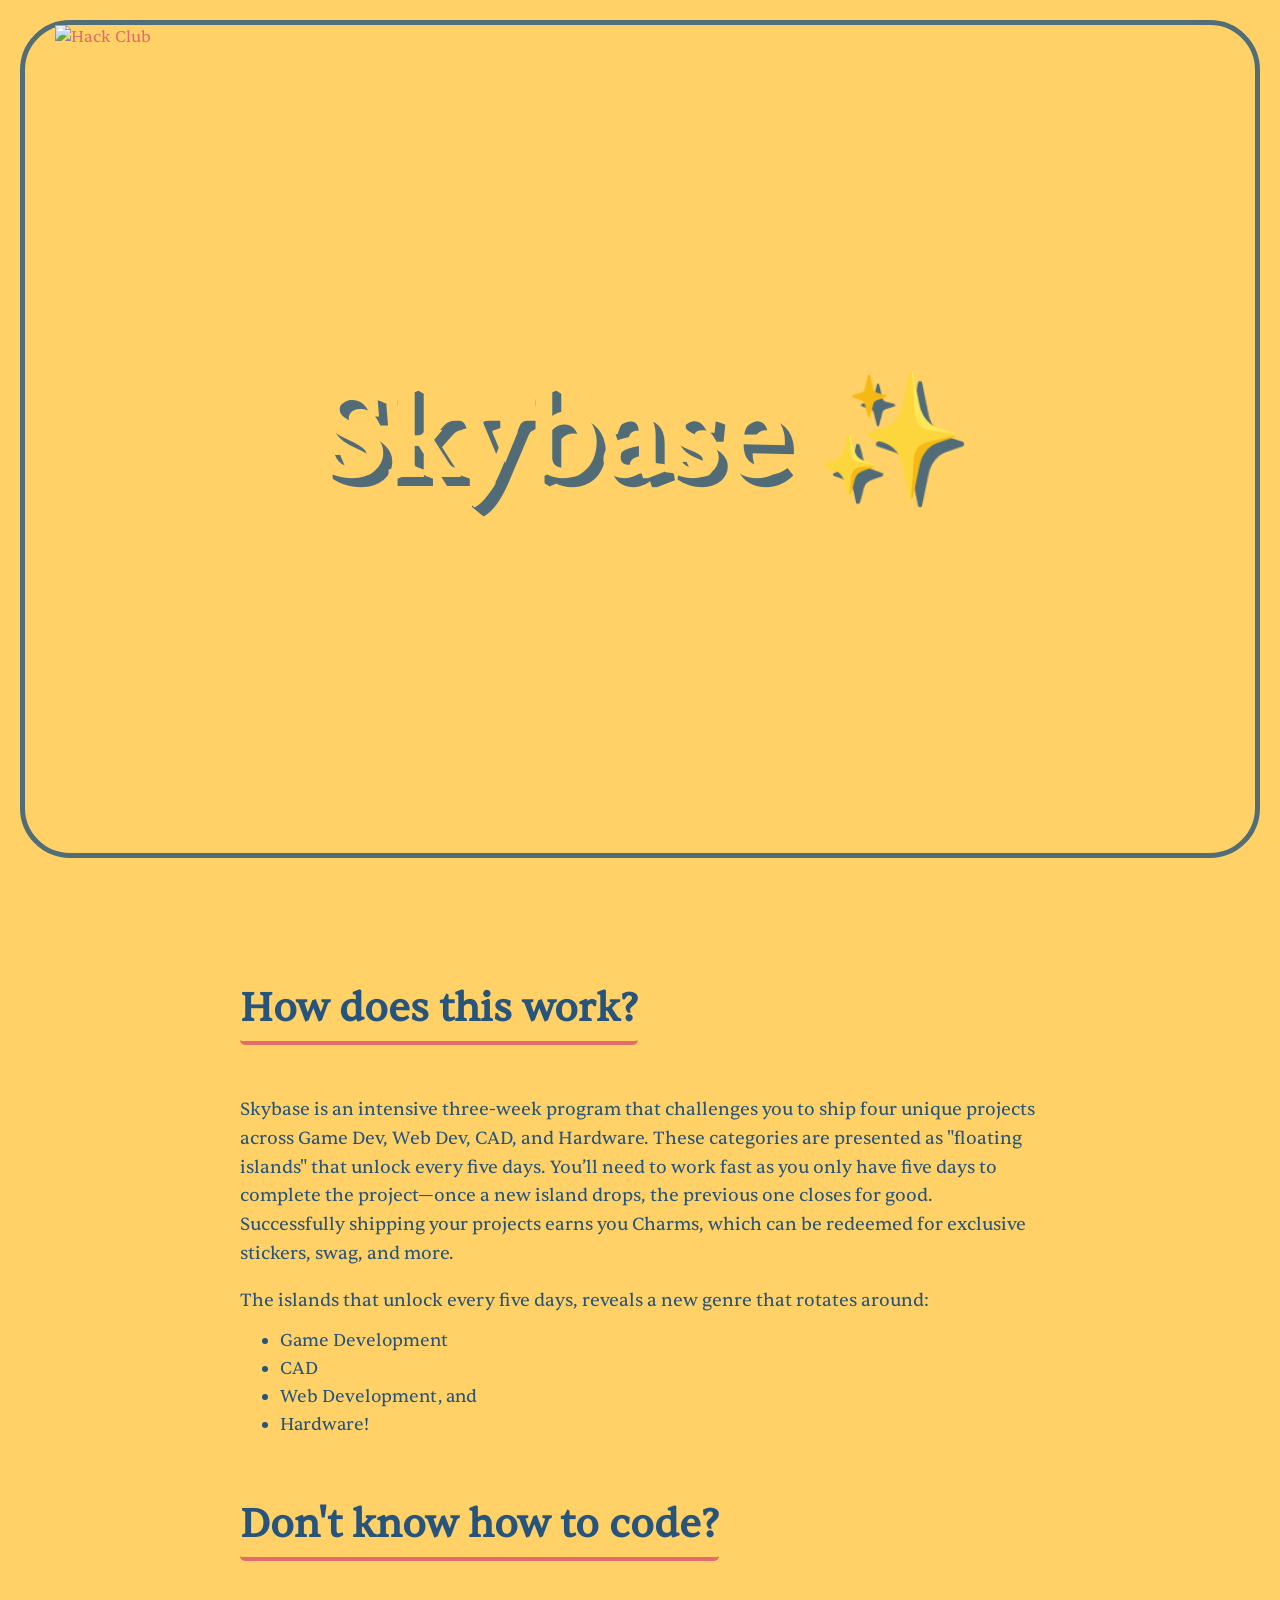
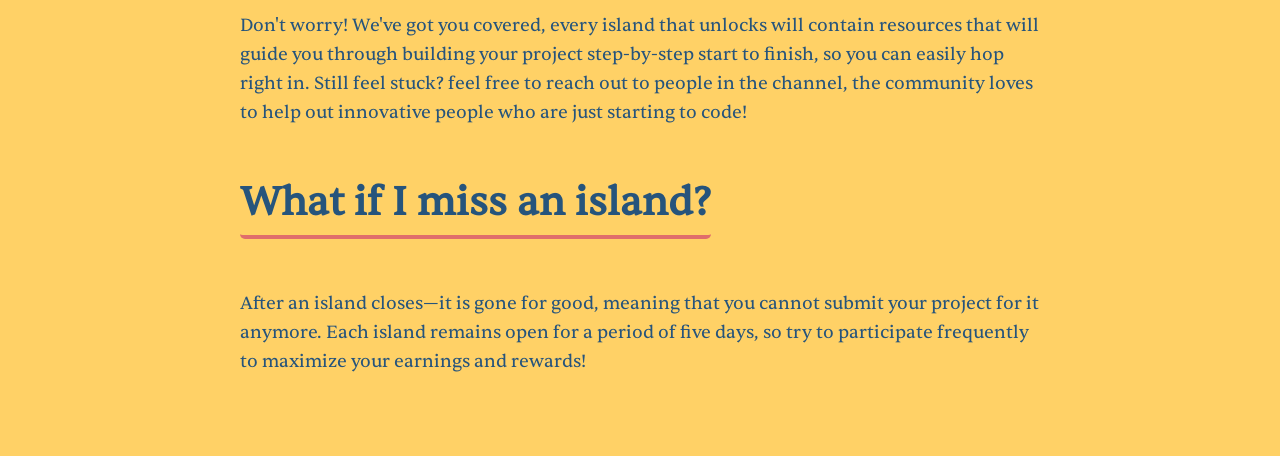
==== index.html @ a69a7b3c "stuff" ====
<!DOCTYPE html>
<html lang="en">
<head>
    <meta charset="UTF-8">
    <meta name="viewport" content="width=device-width, initial-scale=1.0">
    <link rel="stylesheet" href="style.css">
    <title>Skybase</title>
</head>
<body>
    <div class="image">
    </div>
    <a href="https://hackclub.com/" id="hcFlag"><img style="position: absolute; top: 25px; left: 55px; border: 0; width: 190px; z-index: 999; " src="https://assets.hackclub.com/flag-orpheus-top.svg" alt="Hack Club" /></a>
    <header>
            <h1><span>Skybase ✨</span></h1>
            <!--<h3>Ship projects, get prizes, repeat!</h3>-->
    </header>
    <br>
    <div class="main-div">
        	
        <h2>How does this work?</h2>
        <p>
            Skybase is an intensive three-week program that challenges you to ship four unique projects across Game Dev, Web Dev, CAD, and Hardware.
             These categories are presented as "floating islands" that unlock every five days. You’ll need to work fast as you only have five days to complete the project—once a new island drops, the previous one closes for good.
             Successfully shipping your projects earns you Charms, which can be redeemed for exclusive stickers, swag, and more.
        </p>
        <p>
            The islands that unlock every five days, reveals a new genre that rotates around:
        </p>
        <ul>
            <li>Game Development</li>
            <li>CAD</li>
            <li>Web Development, and</li>
            <li>Hardware!</li>
        </ul>
        <h2>Don't know how to code?</h2>
        <p>
            Don't worry! We've got you covered, every island that unlocks will contain resources that will guide
            you through building your project step-by-step start to finish, so you can easily hop right in. Still feel 
            stuck? feel free to reach out to people in the channel, the community loves to help out innovative people who
            are just starting to code!
        </p>
        <h2>What if I miss an island?</h2>
        <p>
            After an island closes—it is gone for good, meaning that you cannot submit your project for it anymore. Each island remains
            open for a period of five days, so try to participate frequently to maximize your earnings and rewards!
        </p>
</body>
</html>
---- style.css ----
@font-face {
    font-family: 'Sentient';
    src: url(fonts/Sentient-Regular.otf);
}
body {
    background-color: #ffd166;
    color: #26547c;
    font-family: 'Sentient', serif;
    line-height: 1.6;
    margin: 0;
    padding: 20px;
    
}
.main-div {
    max-width: 800px;
    margin: 60px auto;
    overflow-wrap: break-word;
    
}
h1 {
    font-size: 120px;
    margin: 0;
    font-family: 'Sentient', serif;
    text-shadow: 9px 9px 0px #26547c;
}
h2 {
    display: inline-block;
    font-size: 40px;
    border-bottom: 4px solid #e06d6b;
    border-radius: 5px;
}
p {
    margin-bottom: 10px;
    font-size: 18px;
    font-weight: 550;
}
a {
    color: #e06d6b;
    text-decoration: underline;
}
a:hover {
    color: #f12c5a;
}
li {
    font-size: 17.6px;
}
ul {
    transform: translateY(-5px);
}
header {
    display: flex;
    justify-content: center;
    align-items: center;
    text-align: center;
    background-image: url('https://user-cdn.hackclub-assets.com/019d065e-2d5c-7a64-9861-925d4faafa61/hack_club_assemble_ltnj_00613.jpg');
    margin-bottom: 400px;
    background-size: cover;
    min-height: 92vh;
    margin: 0;
    padding: 0;
    border-radius: 50px;
    border: 5px #26547c solid;
    opacity: 0.8;
    user-select: none;  
}
span {
    color: #ffd166;
}
html {
    cursor: url('photos/cursors/cursor_2.png'), auto;
}
@keyframes hcFlagSwing {
    0% {transform: rotate(0deg);}
    50% {transform: rotate(6deg);}
    100% {transform: rotate(0deg);}
}
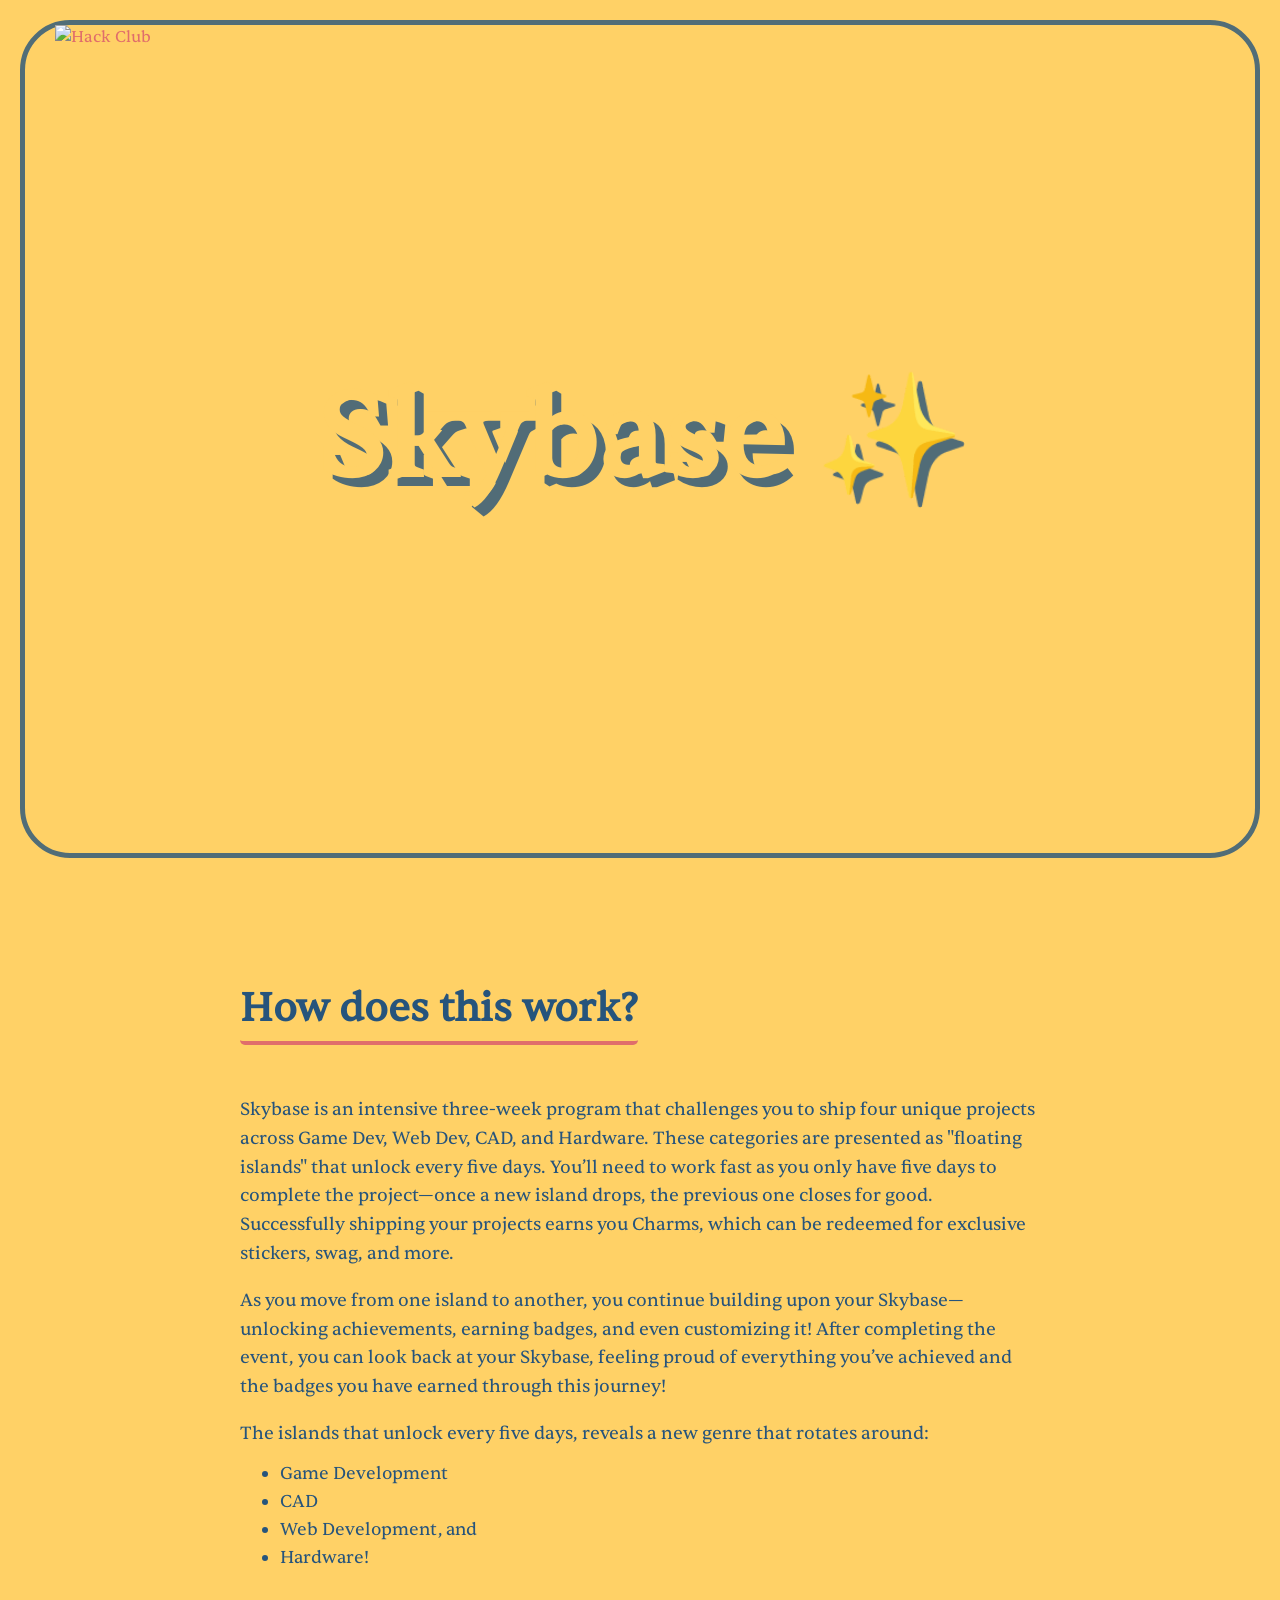
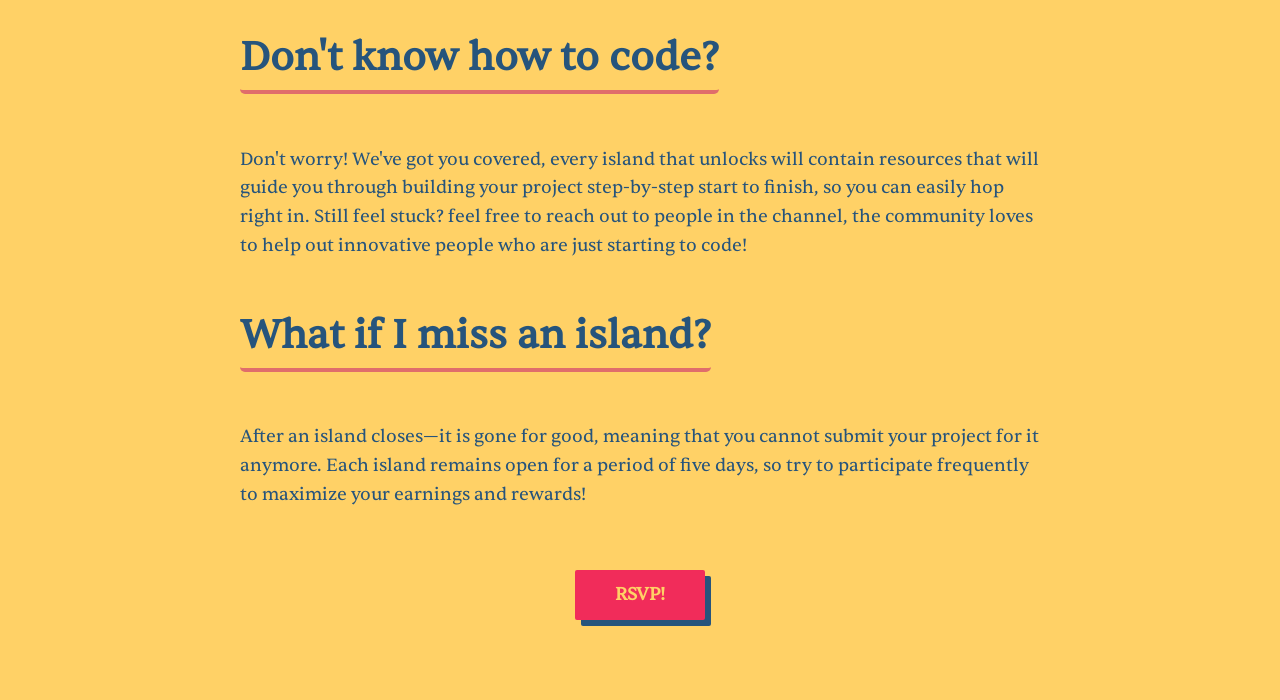
==== commit 89c2262c: "worked on buttons and stuff" ====
--- a/index.html
+++ b/index.html
@@ -24,6 +24,10 @@
              Successfully shipping your projects earns you Charms, which can be redeemed for exclusive stickers, swag, and more.
         </p>
         <p>
+            As you move from one island to another, you continue building upon your Skybase—unlocking achievements, earning badges, 
+            and even customizing it! After completing the event, you can look back at your Skybase, feeling proud of everything you’ve achieved and the badges you have earned through this journey!
+        </p>
+        <p>
             The islands that unlock every five days, reveals a new genre that rotates around:
         </p>
         <ul>
@@ -32,6 +36,7 @@
             <li>Web Development, and</li>
             <li>Hardware!</li>
         </ul>
+
         <h2>Don't know how to code?</h2>
         <p>
             Don't worry! We've got you covered, every island that unlocks will contain resources that will guide
@@ -44,5 +49,8 @@
             After an island closes—it is gone for good, meaning that you cannot submit your project for it anymore. Each island remains
             open for a period of five days, so try to participate frequently to maximize your earnings and rewards!
         </p>
+        <div class="button-div">
+            <a href="https://forms.fillout.com/t/6Q1o6CarXrus" target="_blank"><button class="rsvp-button">RSVP!</button></a>
+        </div>
 </body>
 </html>
--- a/style.css
+++ b/style.css
@@ -74,3 +74,27 @@
     50% {transform: rotate(6deg);}
     100% {transform: rotate(0deg);}
 }
+.rsvp-button {
+    width: 130px;
+    height: 50px;
+    background-color: #f12c5a;
+    border: none;
+    color: #ffd166;
+    font-family: 'Sentient', serif;
+    font-weight: 900;
+    font-size: 18px;
+    border-radius: 2px;
+    box-shadow: 6px 6px 0px #26547c;
+    transition: box-shadow 0.2s ease-in-out;
+    margin-top: 50px;
+}
+.button-div {
+    display: flex;
+    justify-content: center;
+    align-items: center;
+    
+}
+
+.rsvp-button:hover {
+    box-shadow: 9px 9px 0px #26547c;
+}
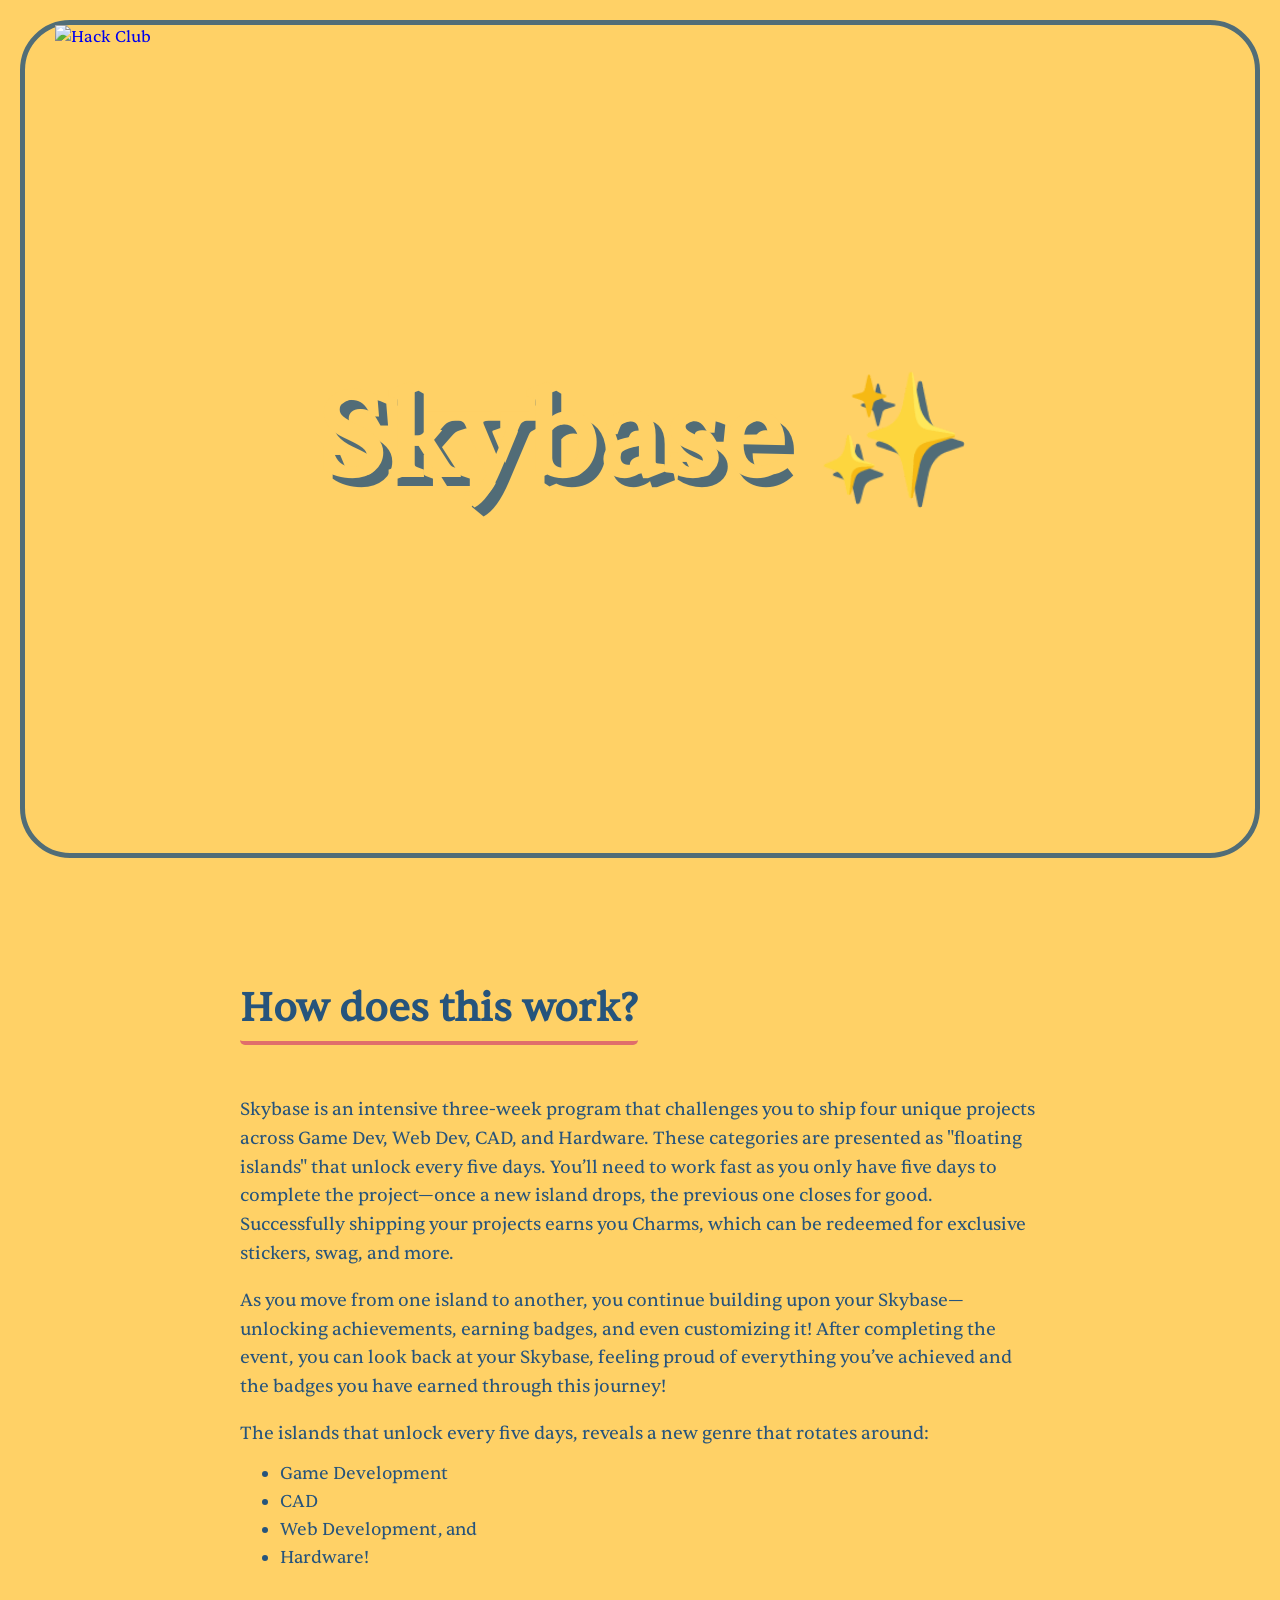
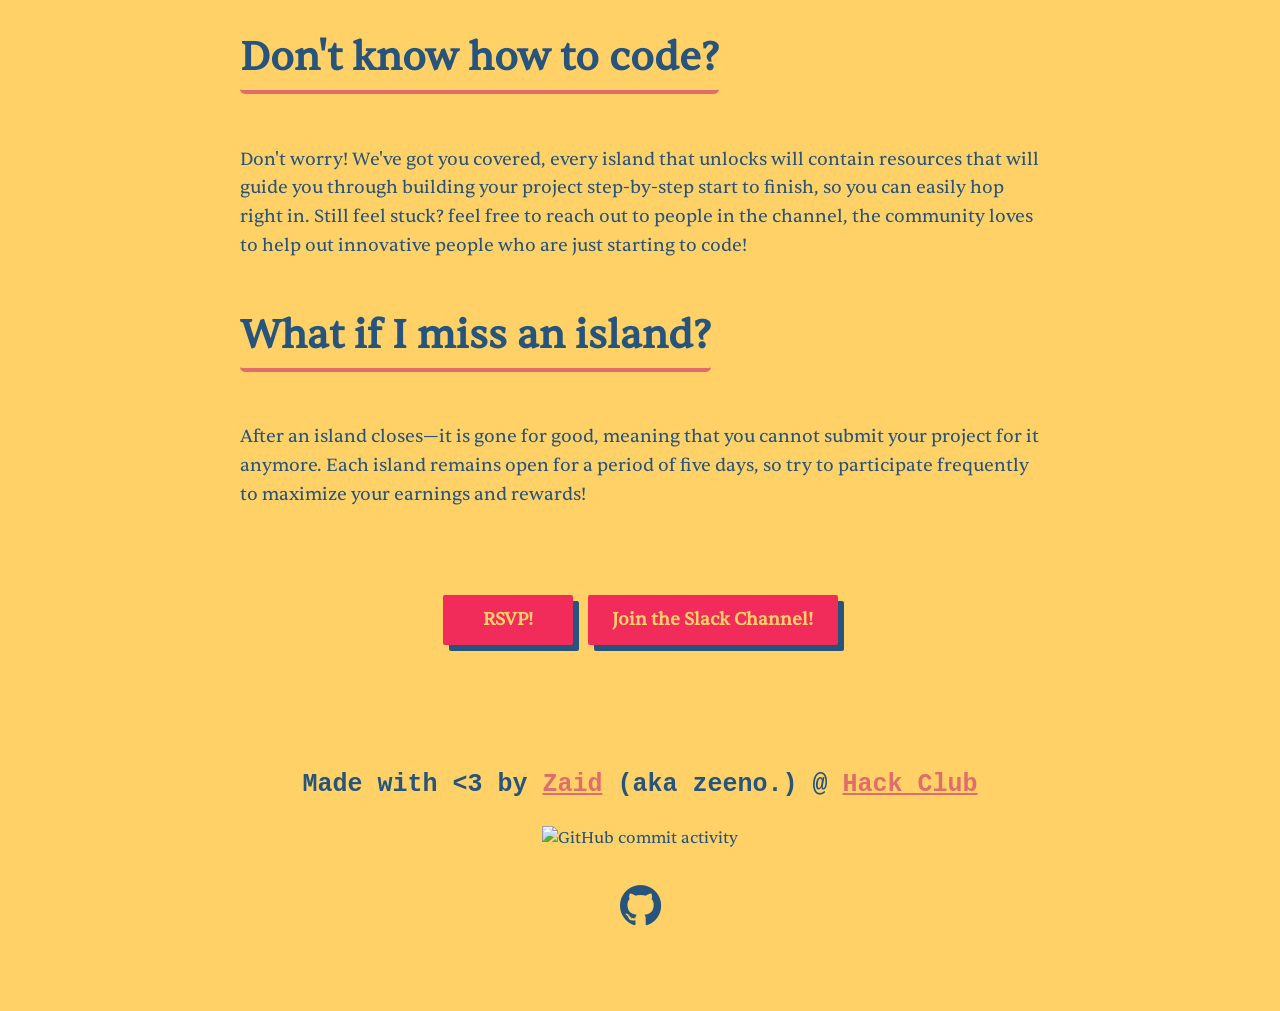
==== commit f9998dd7: "worked more on the site!" ====
--- a/index.html
+++ b/index.html
@@ -5,6 +5,7 @@
     <meta name="viewport" content="width=device-width, initial-scale=1.0">
     <link rel="stylesheet" href="style.css">
     <title>Skybase</title>
+    <link rel="stylesheet" href="https://cdnjs.cloudflare.com/ajax/libs/font-awesome/4.7.0/css/font-awesome.min.css">
 </head>
 <body>
     <div class="image">
@@ -51,6 +52,12 @@
         </p>
         <div class="button-div">
             <a href="https://forms.fillout.com/t/6Q1o6CarXrus" target="_blank"><button class="rsvp-button">RSVP!</button></a>
+            <a href="https://hackclub.enterprise.slack.com/archives/C0AMUQW0ABF" target="_blank"><button class="channel-btn">Join the Slack Channel!</button></a>
         </div>
+        <footer>
+            <h2 class="footer-h2">Made with <3 by <a id="special-a" href="https://github.com/zaid45645" target="_blank">Zaid</a> (aka zeeno.) @ <a href="https://hackclub.com" id="special-a" target="_blank">Hack Club</a></h2>
+            <img alt="GitHub commit activity" src="https://img.shields.io/github/commit-activity/w/zaid45645/skybase-ysws?style=flat&logo=github&logoColor=white&logoSize=8&label=commits%20%3C3&labelColor=26547c&color=f12c5a&cacheSeconds=abcdef">
+            <a href="https://github.com/zaid45645/skybase-ysws" style="color: #26547c;"><i class="fa fa-github" style="font-size:48px; margin-top:30px;"></i></a>
+        </footer>
 </body>
-</html>+</html>
--- a/style.css
+++ b/style.css
@@ -34,13 +34,6 @@
     font-size: 18px;
     font-weight: 550;
 }
-a {
-    color: #e06d6b;
-    text-decoration: underline;
-}
-a:hover {
-    color: #f12c5a;
-}
 li {
     font-size: 17.6px;
 }
@@ -74,6 +67,12 @@
     50% {transform: rotate(6deg);}
     100% {transform: rotate(0deg);}
 }
+.button-div {
+    display: flex;
+    justify-content: center;
+    align-items: center;
+    
+}   
 .rsvp-button {
     width: 130px;
     height: 50px;
@@ -86,15 +85,54 @@
     border-radius: 2px;
     box-shadow: 6px 6px 0px #26547c;
     transition: box-shadow 0.2s ease-in-out;
-    margin-top: 50px;
+    margin-top: 75px;
 }
-.button-div {
+.rsvp-button:hover {
+    box-shadow: 9px 9px 0px #26547c;
+}
+button, a {
+    cursor: url(photos/cursors/cursor_2.png), auto;
+    
+}
+button:active, a:active {
+    cursor: url(photos/cursors/cursor_2.png), auto;
+}
+.channel-btn {
+    width: 250px;
+    height: 50px;
+    background-color: #f12c5a;
+    border: none;
+    color: #ffd166;
+    font-family: 'Sentient', serif;
+    font-weight: 900;
+    font-size: 18px;
+    border-radius: 2px;
+    box-shadow: 6px 6px 0px #26547c;
+    transition: box-shadow 0.2s ease-in-out;
+    margin-top: 75px;
+    margin-left: 15px;
+}
+.channel-btn:hover {
+    box-shadow: 9px 9px 0px #26547c;
+}
+footer {
     display: flex;
     justify-content: center;
     align-items: center;
+    flex-direction: column;
+    margin-top: 100px;
     
 }
 
-.rsvp-button:hover {
-    box-shadow: 9px 9px 0px #26547c;
+.footer-h2 {
+    border: none;
+    font-size: 25px;
+    font-family: monospace;
 }
+
+#special-a {
+    color: #e06d6b;
+}
+#special-a:hover {
+    color: #f12c5a;
+}
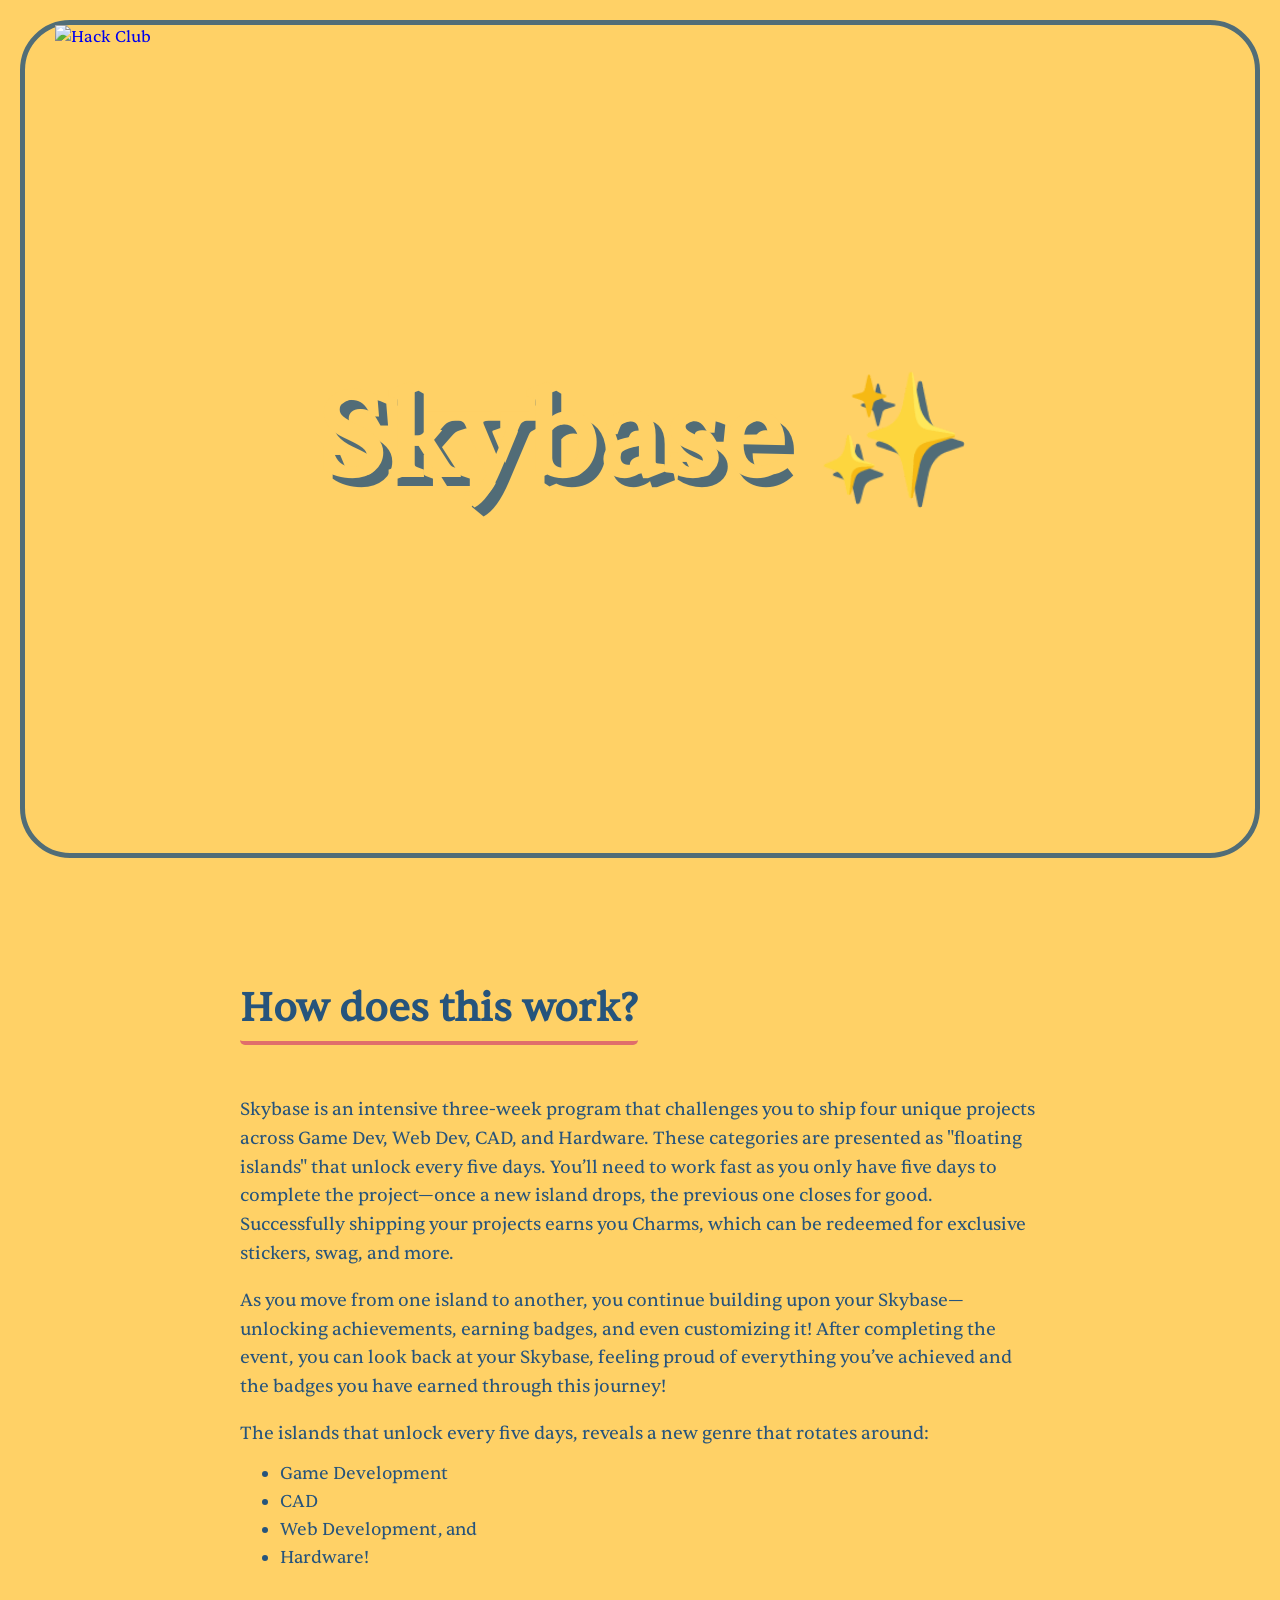
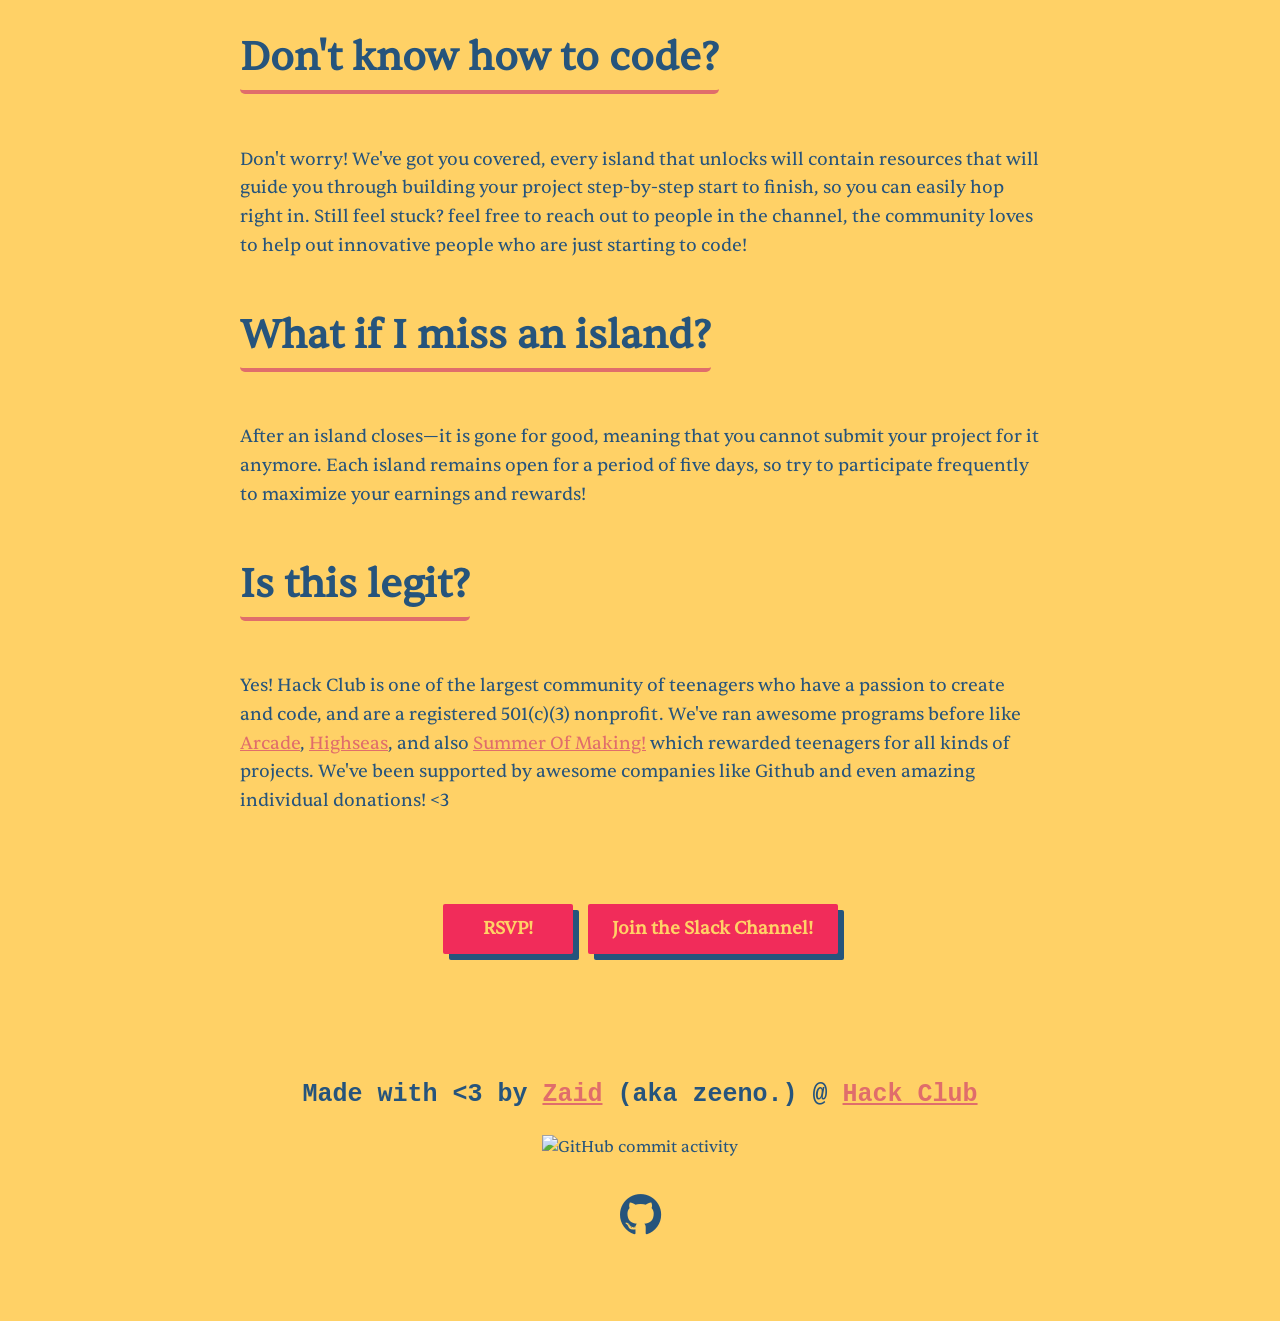
==== commit 1d4cd5b7: "final changes?" ====
--- a/index.html
+++ b/index.html
@@ -50,6 +50,12 @@
             After an island closes—it is gone for good, meaning that you cannot submit your project for it anymore. Each island remains
             open for a period of five days, so try to participate frequently to maximize your earnings and rewards!
         </p>
+        <h2>Is this legit?</h2>
+        <p>
+            Yes! Hack Club is one of the largest community of teenagers who have a passion to create and code, and are a registered 501(c)(3) nonprofit. We've ran awesome programs before like
+            <a href="https://arcade.hackclub.com" id="special-a" target="_blank">Arcade</a>, <a href="https://highseas.hackclub.com" id="special-a" target="_blank">Highseas</a>, and also <a href="https://summer.hackclub.com" id="special-a" target="_blank">Summer Of Making!</a>
+            which rewarded teenagers for all kinds of projects. We've been supported by awesome companies like Github and even amazing individual donations! <3
+        </p>
         <div class="button-div">
             <a href="https://forms.fillout.com/t/6Q1o6CarXrus" target="_blank"><button class="rsvp-button">RSVP!</button></a>
             <a href="https://hackclub.enterprise.slack.com/archives/C0AMUQW0ABF" target="_blank"><button class="channel-btn">Join the Slack Channel!</button></a>
@@ -57,7 +63,7 @@
         <footer>
             <h2 class="footer-h2">Made with <3 by <a id="special-a" href="https://github.com/zaid45645" target="_blank">Zaid</a> (aka zeeno.) @ <a href="https://hackclub.com" id="special-a" target="_blank">Hack Club</a></h2>
             <img alt="GitHub commit activity" src="https://img.shields.io/github/commit-activity/w/zaid45645/skybase-ysws?style=flat&logo=github&logoColor=white&logoSize=8&label=commits%20%3C3&labelColor=26547c&color=f12c5a&cacheSeconds=abcdef">
-            <a href="https://github.com/zaid45645/skybase-ysws" style="color: #26547c;"><i class="fa fa-github" style="font-size:48px; margin-top:30px;"></i></a>
+            <a href="https://github.com/zaid45645/skybase-ysws" style="color: #26547c;" target="_blank"><i class="fa fa-github" style="font-size:48px; margin-top:30px;"></i></a>
         </footer>
 </body>
 </html>
--- a/style.css
+++ b/style.css
@@ -85,7 +85,7 @@
     border-radius: 2px;
     box-shadow: 6px 6px 0px #26547c;
     transition: box-shadow 0.2s ease-in-out;
-    margin-top: 75px;
+    margin-top: 78px;
 }
 .rsvp-button:hover {
     box-shadow: 9px 9px 0px #26547c;
@@ -109,7 +109,7 @@
     border-radius: 2px;
     box-shadow: 6px 6px 0px #26547c;
     transition: box-shadow 0.2s ease-in-out;
-    margin-top: 75px;
+    margin-top: 78px;
     margin-left: 15px;
 }
 .channel-btn:hover {
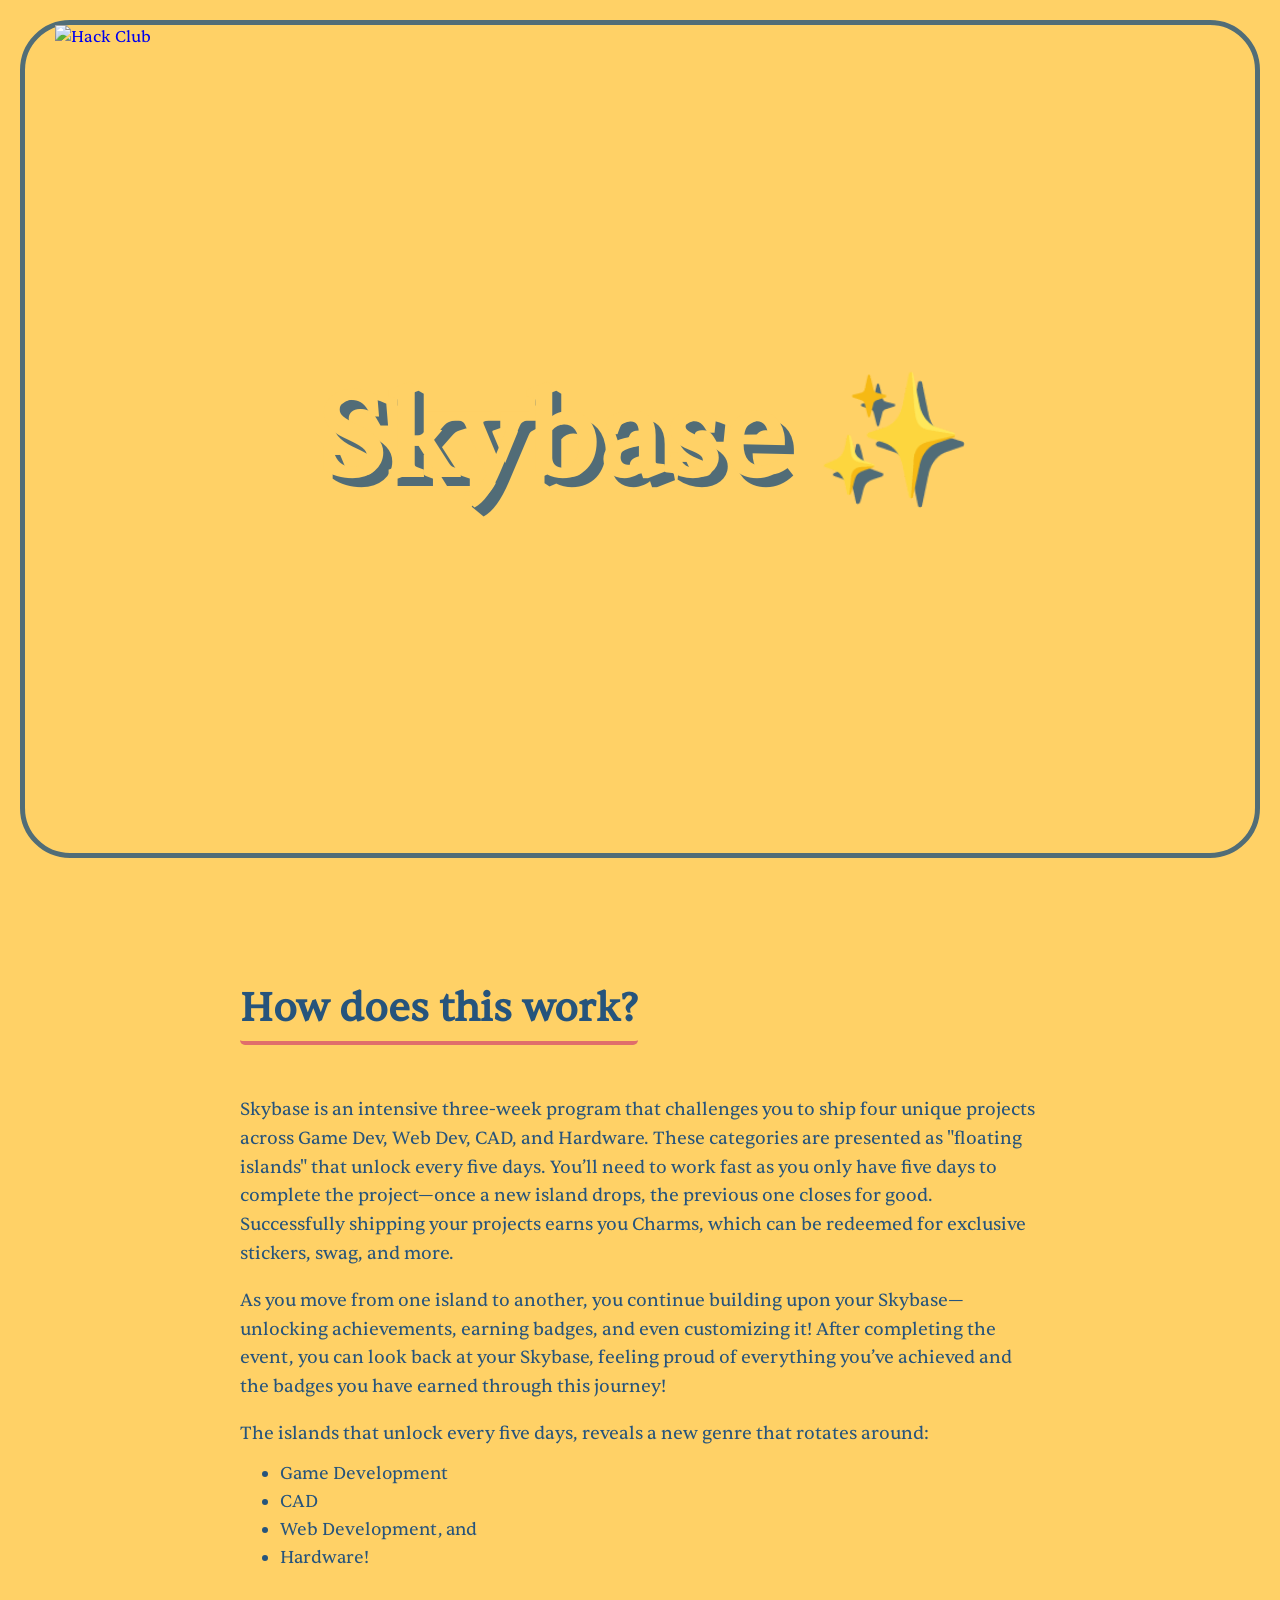
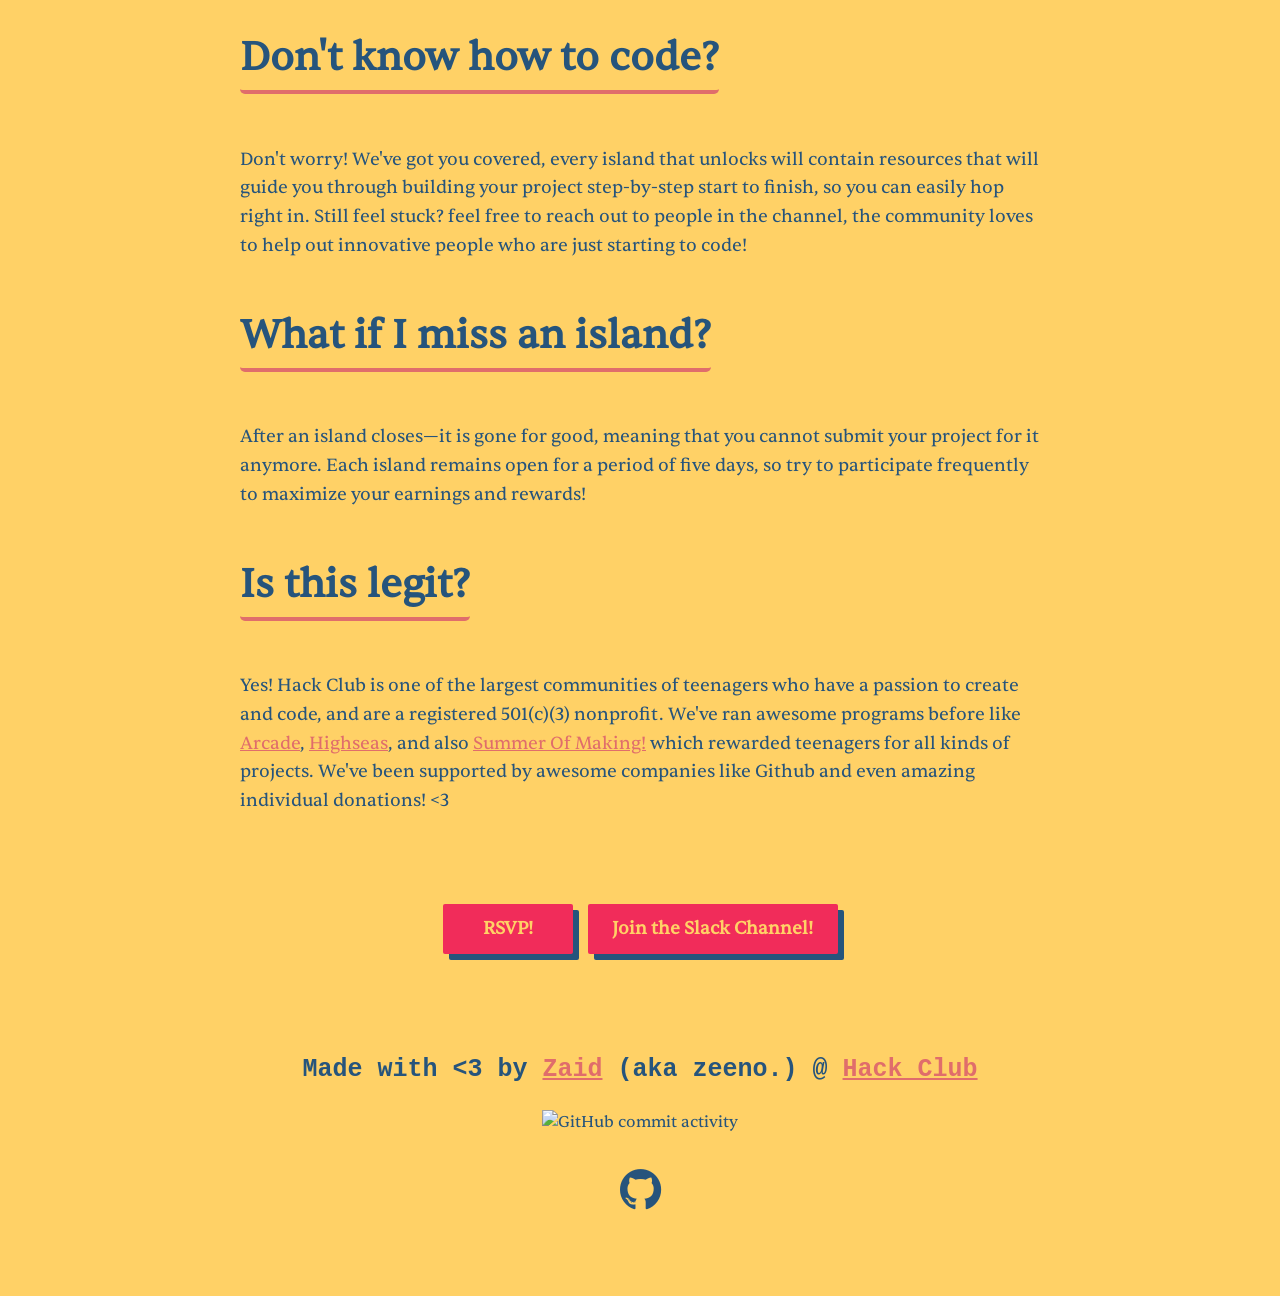
==== commit 6fd4f939: "final changes" ====
--- a/index.html
+++ b/index.html
@@ -6,6 +6,7 @@
     <link rel="stylesheet" href="style.css">
     <title>Skybase</title>
     <link rel="stylesheet" href="https://cdnjs.cloudflare.com/ajax/libs/font-awesome/4.7.0/css/font-awesome.min.css">
+    <link rel="icon" href="photos/island_2.png" type="image/x-icon">
 </head>
 <body>
     <div class="image">
@@ -52,7 +53,7 @@
         </p>
         <h2>Is this legit?</h2>
         <p>
-            Yes! Hack Club is one of the largest community of teenagers who have a passion to create and code, and are a registered 501(c)(3) nonprofit. We've ran awesome programs before like
+            Yes! Hack Club is one of the largest communities of teenagers who have a passion to create and code, and are a registered 501(c)(3) nonprofit. We've ran awesome programs before like
             <a href="https://arcade.hackclub.com" id="special-a" target="_blank">Arcade</a>, <a href="https://highseas.hackclub.com" id="special-a" target="_blank">Highseas</a>, and also <a href="https://summer.hackclub.com" id="special-a" target="_blank">Summer Of Making!</a>
             which rewarded teenagers for all kinds of projects. We've been supported by awesome companies like Github and even amazing individual donations! <3
         </p>
--- a/style.css
+++ b/style.css
@@ -120,7 +120,7 @@
     justify-content: center;
     align-items: center;
     flex-direction: column;
-    margin-top: 100px;
+    margin-top: 75px;
     
 }
 
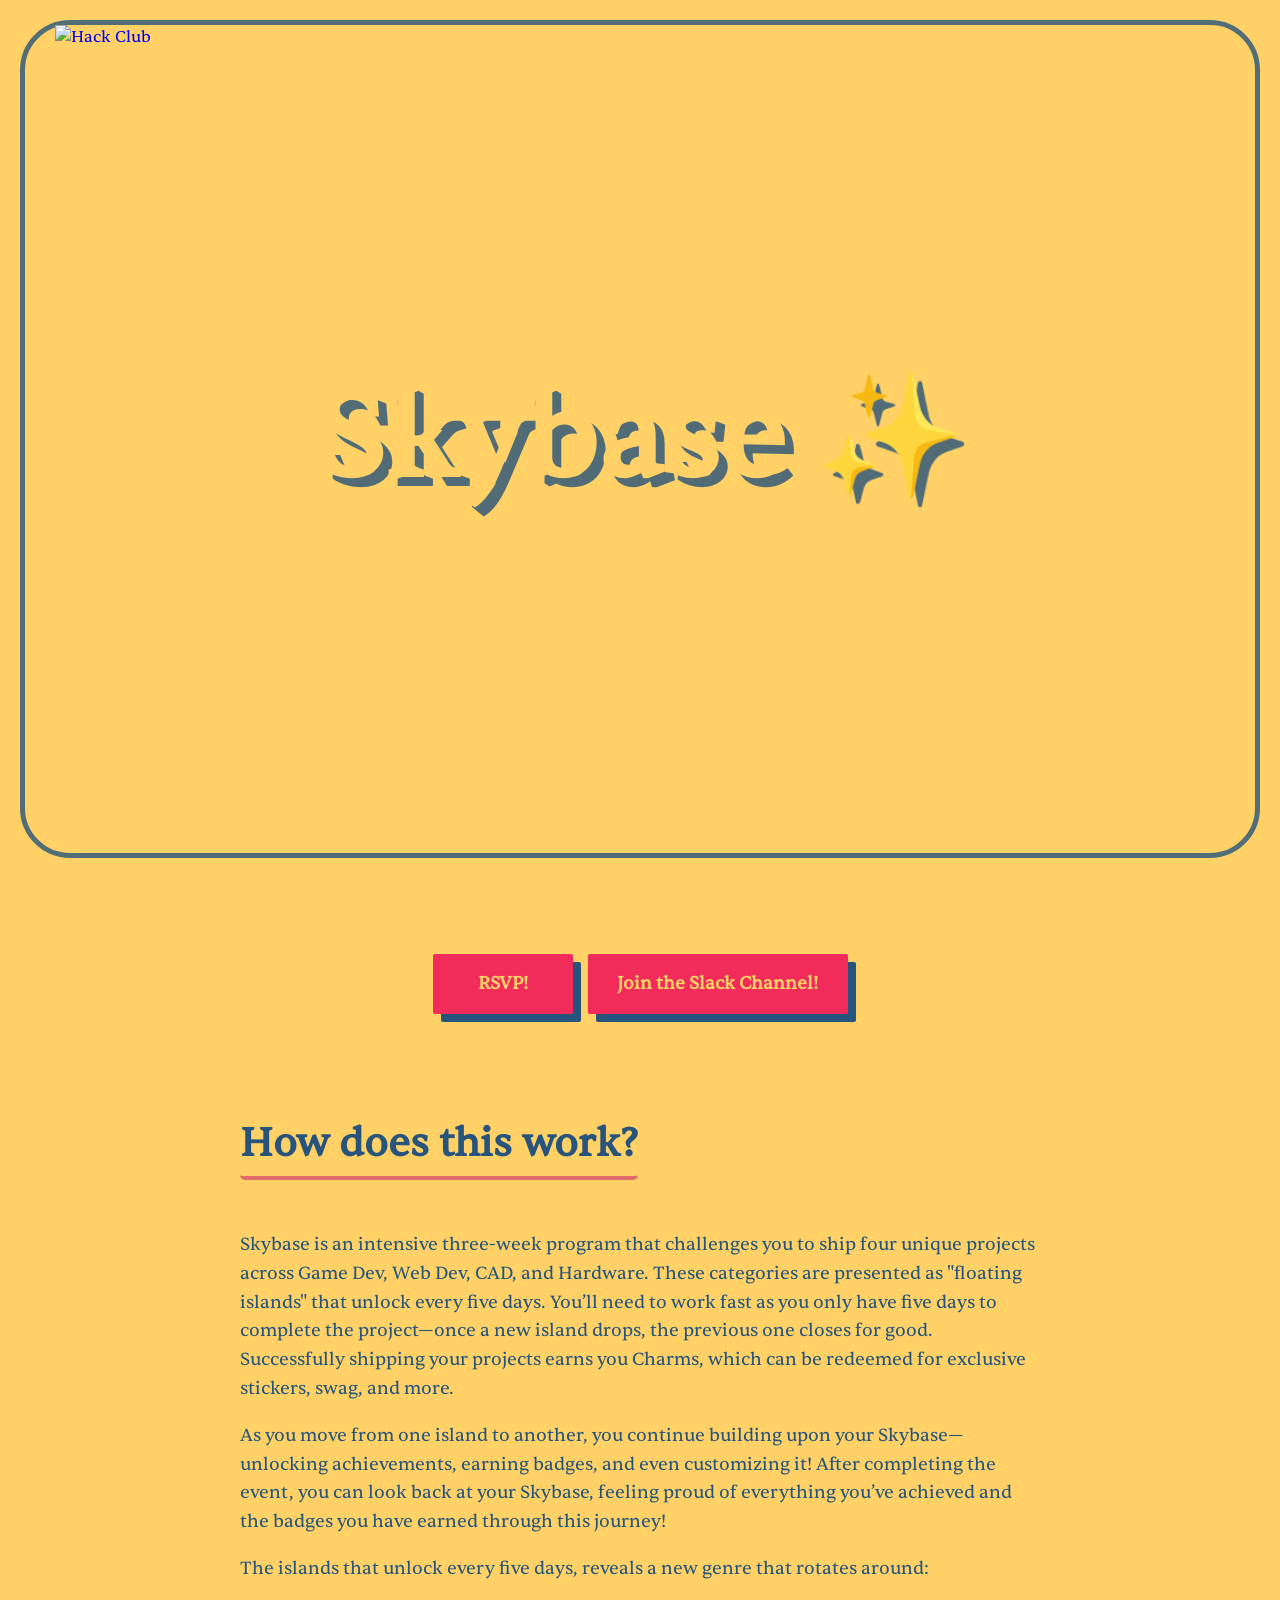
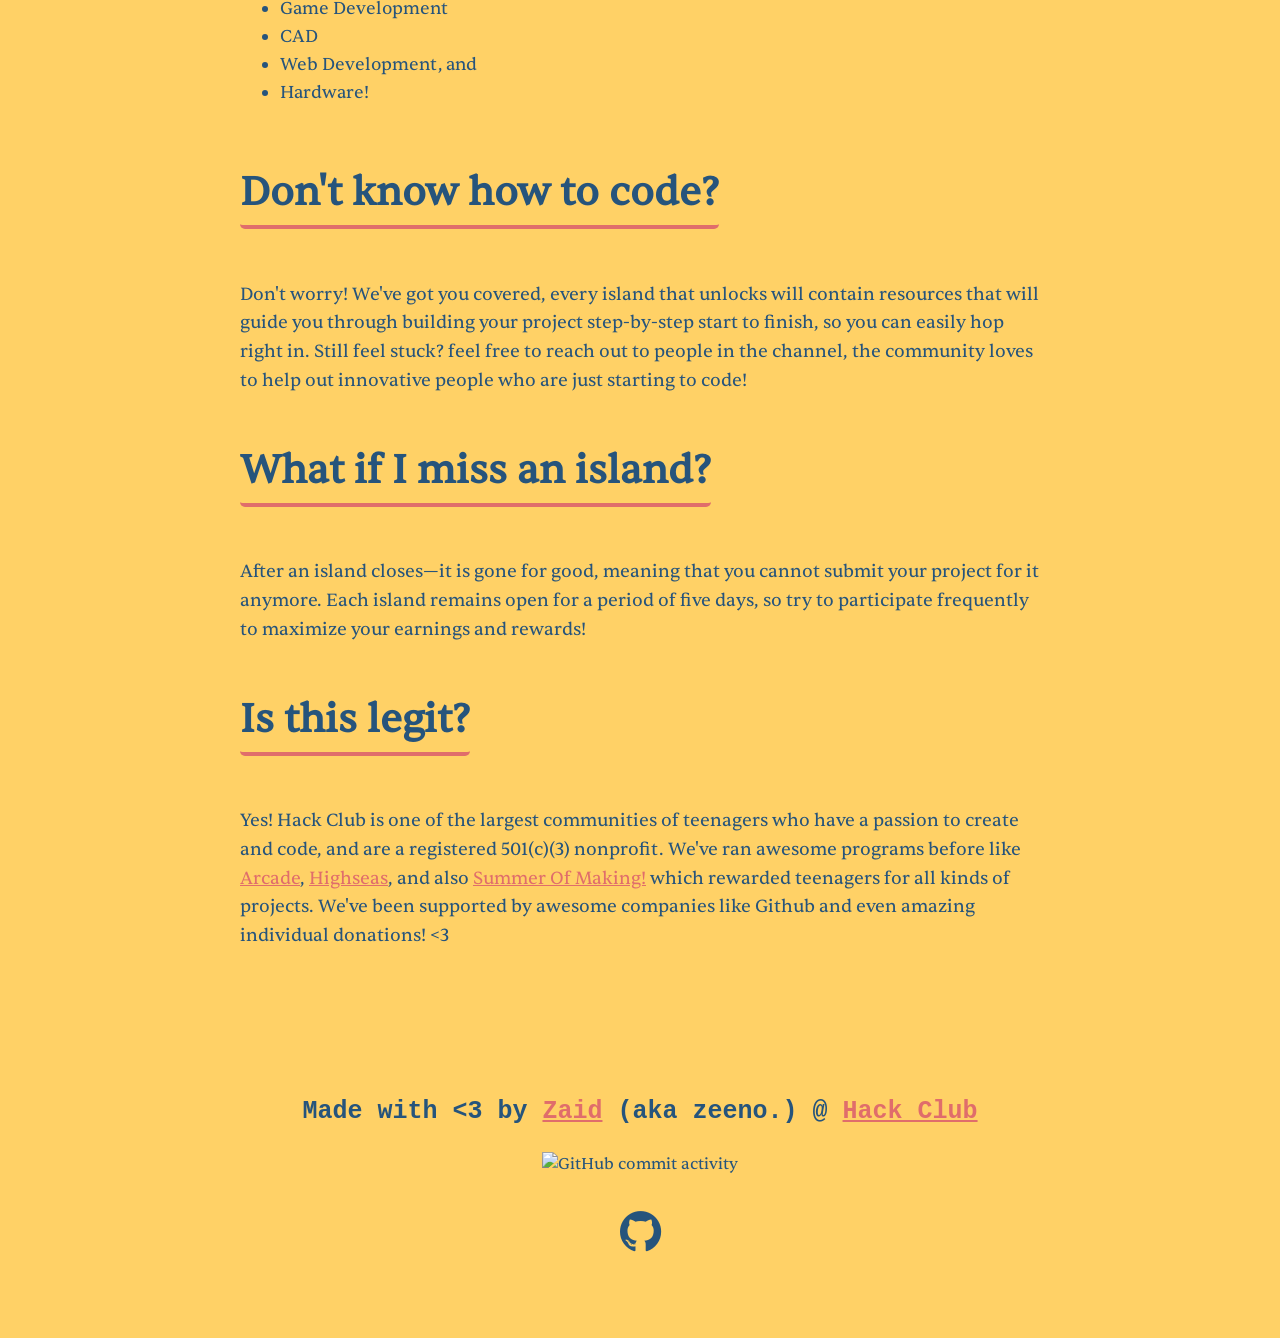
==== commit fabb4104: "FINAL CHANGES" ====
--- a/index.html
+++ b/index.html
@@ -18,7 +18,11 @@
     </header>
     <br>
     <div class="main-div">
-        	
+        <div class="button-div">
+            <a href="https://forms.fillout.com/t/6Q1o6CarXrus" target="_blank"><button class="rsvp-button">RSVP!</button></a>
+            <a href="https://hackclub.enterprise.slack.com/archives/C0AMUQW0ABF" target="_blank"><button class="channel-btn">Join the Slack Channel!</button></a>
+        </div>
+
         <h2>How does this work?</h2>
         <p>
             Skybase is an intensive three-week program that challenges you to ship four unique projects across Game Dev, Web Dev, CAD, and Hardware.
@@ -57,11 +61,7 @@
             <a href="https://arcade.hackclub.com" id="special-a" target="_blank">Arcade</a>, <a href="https://highseas.hackclub.com" id="special-a" target="_blank">Highseas</a>, and also <a href="https://summer.hackclub.com" id="special-a" target="_blank">Summer Of Making!</a>
             which rewarded teenagers for all kinds of projects. We've been supported by awesome companies like Github and even amazing individual donations! <3
         </p>
-        <div class="button-div">
-            <a href="https://forms.fillout.com/t/6Q1o6CarXrus" target="_blank"><button class="rsvp-button">RSVP!</button></a>
-            <a href="https://hackclub.enterprise.slack.com/archives/C0AMUQW0ABF" target="_blank"><button class="channel-btn">Join the Slack Channel!</button></a>
-        </div>
-        <footer>
+         <footer>
             <h2 class="footer-h2">Made with <3 by <a id="special-a" href="https://github.com/zaid45645" target="_blank">Zaid</a> (aka zeeno.) @ <a href="https://hackclub.com" id="special-a" target="_blank">Hack Club</a></h2>
             <img alt="GitHub commit activity" src="https://img.shields.io/github/commit-activity/w/zaid45645/skybase-ysws?style=flat&logo=github&logoColor=white&logoSize=8&label=commits%20%3C3&labelColor=26547c&color=f12c5a&cacheSeconds=abcdef">
             <a href="https://github.com/zaid45645/skybase-ysws" style="color: #26547c;" target="_blank"><i class="fa fa-github" style="font-size:48px; margin-top:30px;"></i></a>
--- a/style.css
+++ b/style.css
@@ -74,8 +74,8 @@
     
 }   
 .rsvp-button {
-    width: 130px;
-    height: 50px;
+    width: 140px;
+    height: 60px;
     background-color: #f12c5a;
     border: none;
     color: #ffd166;
@@ -83,12 +83,13 @@
     font-weight: 900;
     font-size: 18px;
     border-radius: 2px;
-    box-shadow: 6px 6px 0px #26547c;
+    box-shadow: 8px 8px 0px #26547c;
     transition: box-shadow 0.2s ease-in-out;
-    margin-top: 78px;
+    margin-top: 10px;
+    margin-bottom: 65px;
 }
 .rsvp-button:hover {
-    box-shadow: 9px 9px 0px #26547c;
+    box-shadow: 10px 10px 0px #26547c;
 }
 button, a {
     cursor: url(photos/cursors/cursor_2.png), auto;
@@ -98,8 +99,8 @@
     cursor: url(photos/cursors/cursor_2.png), auto;
 }
 .channel-btn {
-    width: 250px;
-    height: 50px;
+    width: 260px;
+    height: 60px;
     background-color: #f12c5a;
     border: none;
     color: #ffd166;
@@ -107,20 +108,21 @@
     font-weight: 900;
     font-size: 18px;
     border-radius: 2px;
-    box-shadow: 6px 6px 0px #26547c;
+    box-shadow: 8px 8px 0px #26547c;
     transition: box-shadow 0.2s ease-in-out;
-    margin-top: 78px;
+    margin-top: 10px;
     margin-left: 15px;
+    margin-bottom: 65px;
 }
 .channel-btn:hover {
-    box-shadow: 9px 9px 0px #26547c;
+    box-shadow: 10px 10px 0px #26547c;
 }
 footer {
     display: flex;
     justify-content: center;
     align-items: center;
     flex-direction: column;
-    margin-top: 75px;
+    margin-top: 120px;
     
 }
 
@@ -136,3 +138,4 @@
 #special-a:hover {
     color: #f12c5a;
 }
+
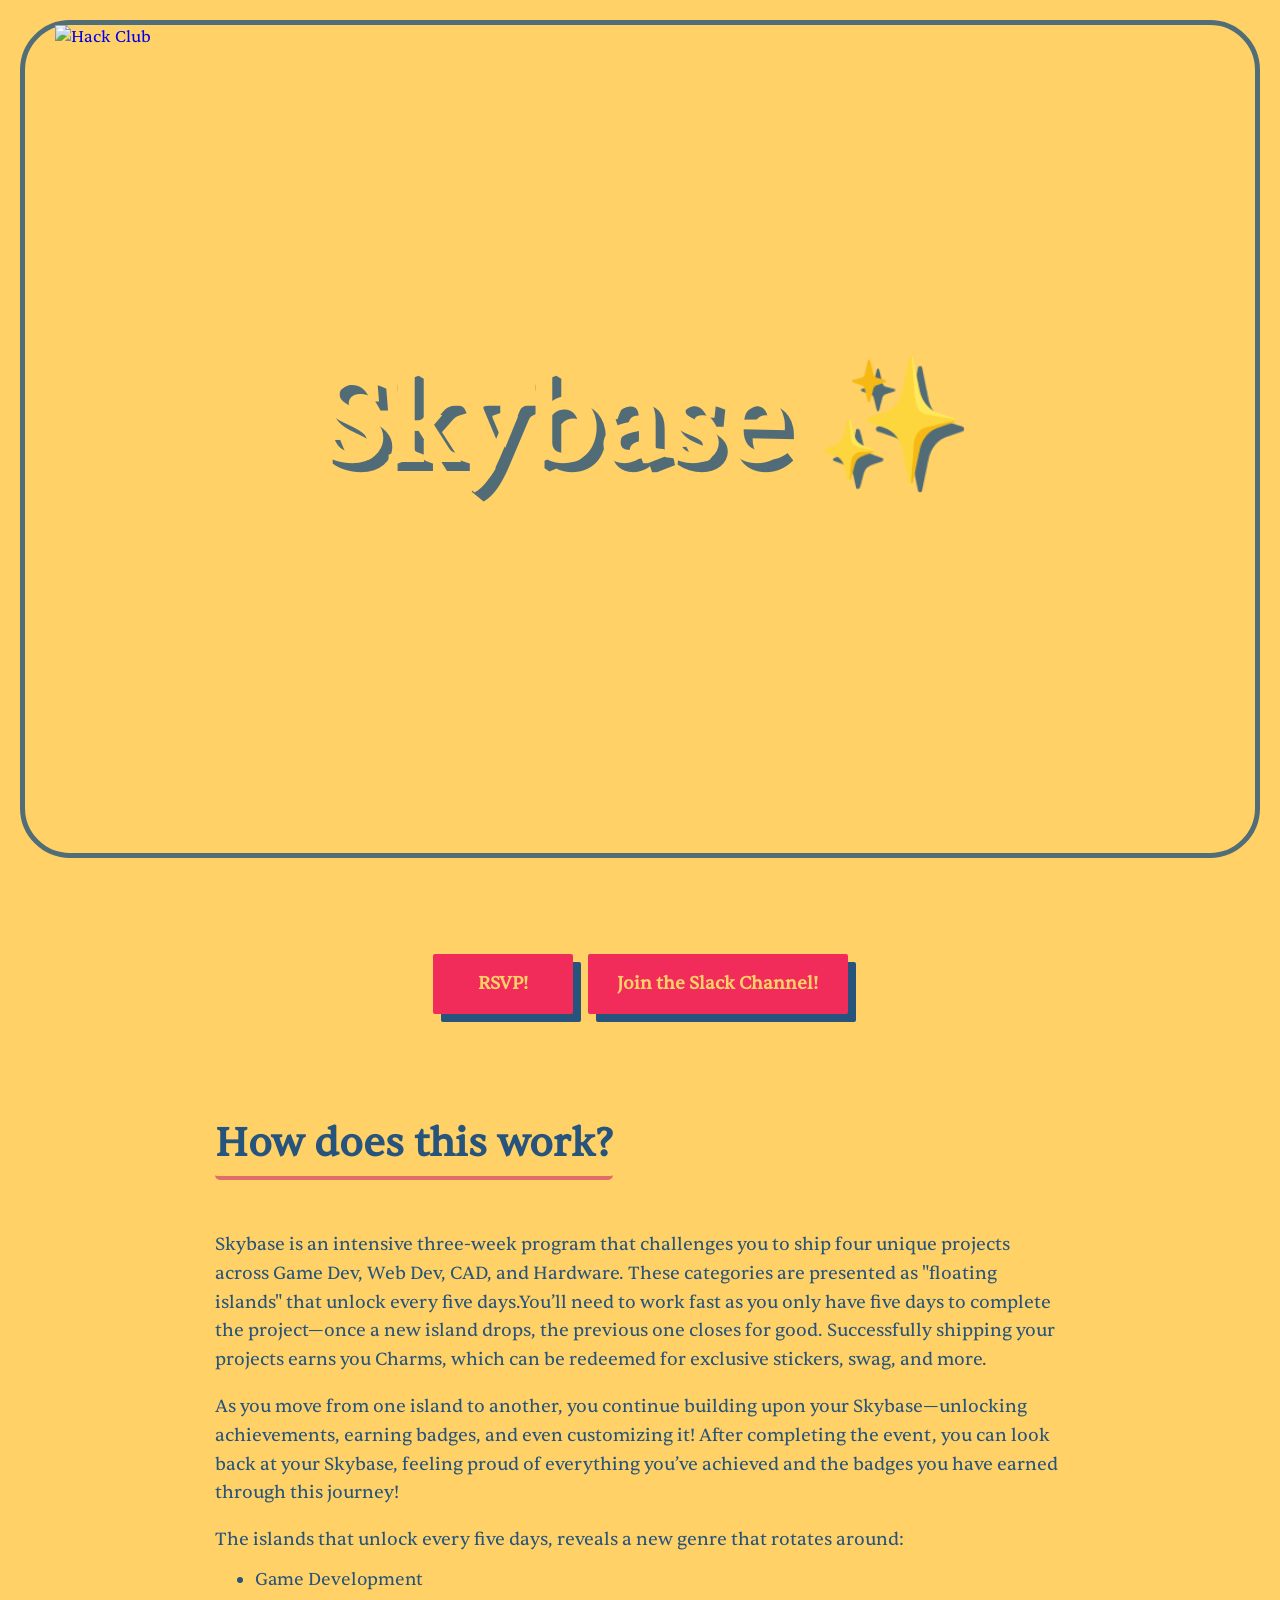
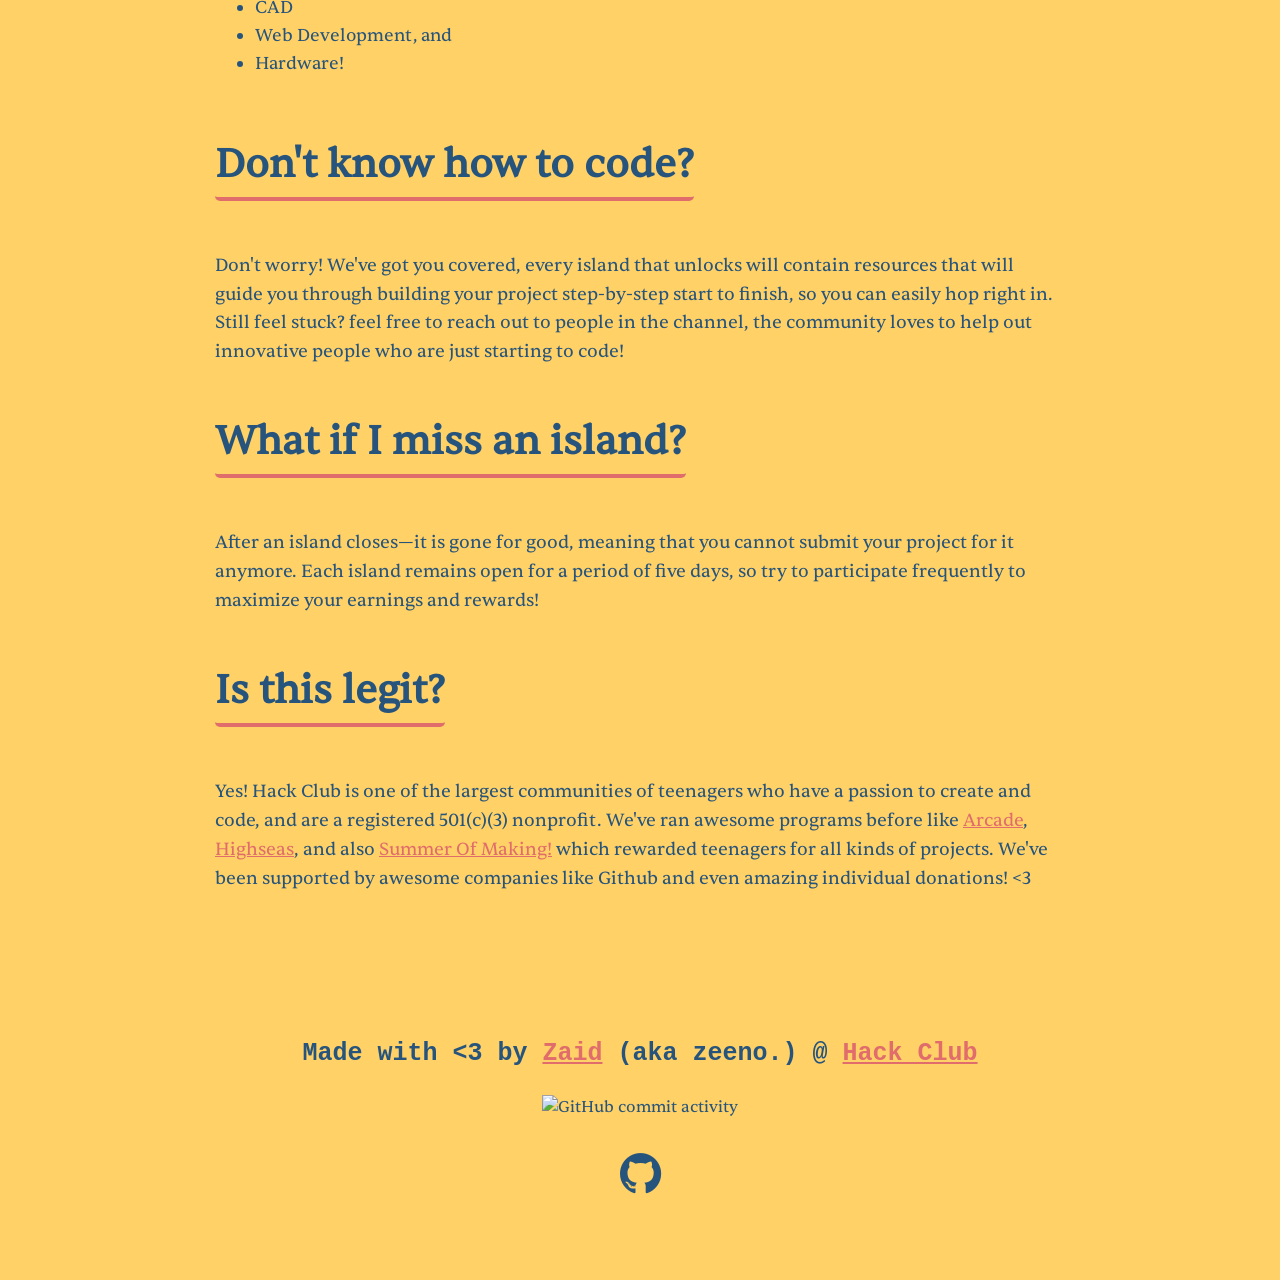
==== commit ab4a584c: "final commit??" ====
--- a/index.html
+++ b/index.html
@@ -9,24 +9,26 @@
     <link rel="icon" href="photos/island_2.png" type="image/x-icon">
 </head>
 <body>
+    
     <div class="image">
     </div>
     <a href="https://hackclub.com/" id="hcFlag"><img style="position: absolute; top: 25px; left: 55px; border: 0; width: 190px; z-index: 999; " src="https://assets.hackclub.com/flag-orpheus-top.svg" alt="Hack Club" /></a>
     <header>
             <h1><span>Skybase ✨</span></h1>
+            <img src="photos/triangle_scroll.png">
             <!--<h3>Ship projects, get prizes, repeat!</h3>-->
     </header>
     <br>
     <div class="main-div">
+        
         <div class="button-div">
             <a href="https://forms.fillout.com/t/6Q1o6CarXrus" target="_blank"><button class="rsvp-button">RSVP!</button></a>
             <a href="https://hackclub.enterprise.slack.com/archives/C0AMUQW0ABF" target="_blank"><button class="channel-btn">Join the Slack Channel!</button></a>
         </div>
-
         <h2>How does this work?</h2>
         <p>
-            Skybase is an intensive three-week program that challenges you to ship four unique projects across Game Dev, Web Dev, CAD, and Hardware.
-             These categories are presented as "floating islands" that unlock every five days. You’ll need to work fast as you only have five days to complete the project—once a new island drops, the previous one closes for good.
+              Skybase is an intensive three-week program that challenges you to ship four unique projects across Game Dev, Web Dev, CAD, and Hardware.
+             These categories are presented as "floating islands" that unlock every five days.You’ll need to work fast as you only have five days to complete the project—once a new island drops, the previous one closes for good.
              Successfully shipping your projects earns you Charms, which can be redeemed for exclusive stickers, swag, and more.
         </p>
         <p>
--- a/style.css
+++ b/style.css
@@ -12,7 +12,7 @@
     
 }
 .main-div {
-    max-width: 800px;
+    max-width: 850px;
     margin: 60px auto;
     overflow-wrap: break-word;
     
@@ -43,6 +43,7 @@
 header {
     display: flex;
     justify-content: center;
+    flex-direction: column;
     align-items: center;
     text-align: center;
     background-image: url('https://user-cdn.hackclub-assets.com/019d065e-2d5c-7a64-9861-925d4faafa61/hack_club_assemble_ltnj_00613.jpg');
@@ -55,6 +56,20 @@
     border: 5px #26547c solid;
     opacity: 0.8;
     user-select: none;  
+}
+header img {
+    width: 40px;
+    height: auto;
+    border-radius: 5px;
+    animation: up-and-down 1s infinite alternate ease-in-out;
+}
+@keyframes up-and-down {
+    0% {
+        transform: translateY(0);
+    }
+    100% {
+        transform: translateY(10px);
+    }
 }
 span {
     color: #ffd166;
@@ -139,3 +154,4 @@
     color: #f12c5a;
 }
 
+
